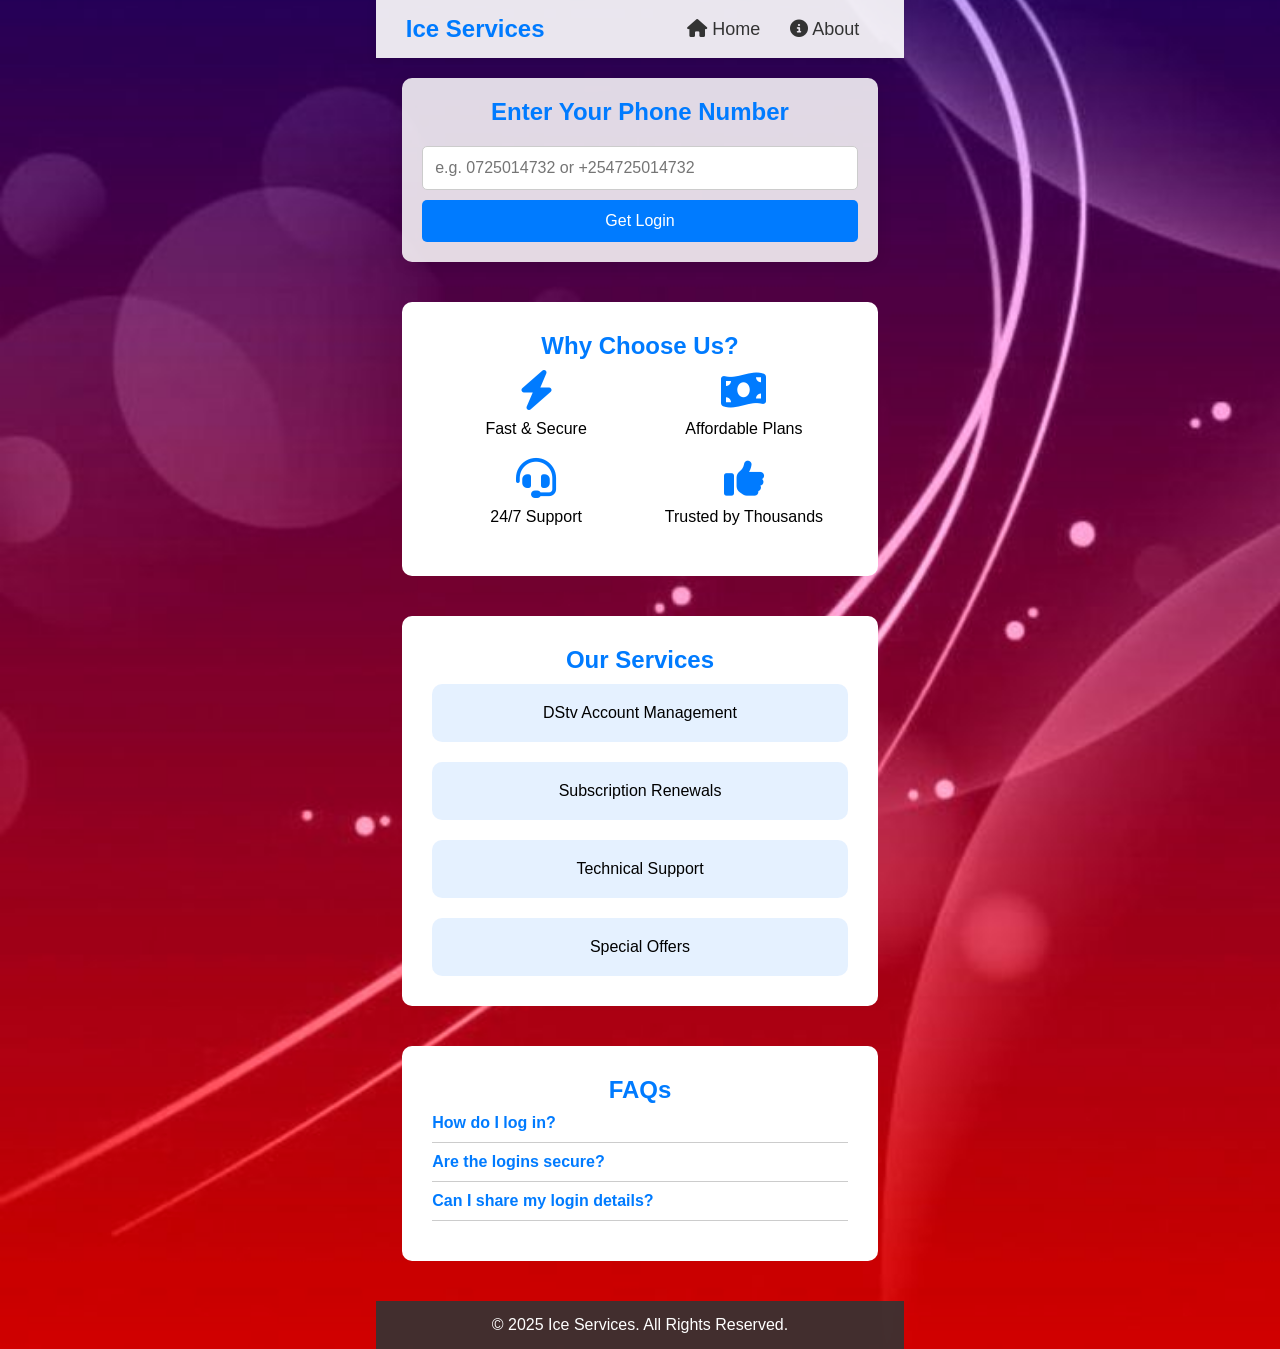
==== index.html @ c4730cdb "Add files via upload" ====
<!DOCTYPE html>
<html lang="en">
<head>
  <meta charset="UTF-8" />
  <meta name="viewport" content="width=device-width, initial-scale=1.0"/>
  <title>Ice Services Login</title>
  <link rel="stylesheet" href="https://cdnjs.cloudflare.com/ajax/libs/font-awesome/6.4.2/css/all.min.css"/>
  <style>
    /* RESET */
    * { margin: 0; padding: 0; box-sizing: border-box; }
    
    /* BODY & GLOBAL SETTINGS */
    html, body {
      height: 100%;
      font-family: Arial, sans-serif;
      background: url('im.gif') no-repeat center center fixed;
      background-size: cover;
      display: flex;
      flex-direction: column;
      align-items: center;
    }
    
    /* NAVBAR */
    .navbar {
      width: 100%;
      max-width: 1200px;
      margin: 0 auto;
      display: flex;
      justify-content: space-between;
      align-items: center;
      background: rgba(255, 255, 255, 0.9);
      padding: 15px 30px;
      box-shadow: 0px 2px 10px rgba(0, 0, 0, 0.1);
    }
    
    .navbar .logo {
      font-size: 24px;
      font-weight: bold;
      color: #007bff;
    }
    
    .navbar ul {
      list-style: none;
      display: flex;
    }
    
    .navbar ul li { margin: 0 15px; }
    
    .navbar ul li a {
      text-decoration: none;
      color: #333;
      font-size: 18px;
      transition: color 0.3s;
    }
    
    .navbar ul li a:hover { color: #007bff; }
    
    /* CONTAINER COMMON STYLE */
    .container {
      margin: 20px auto;
      padding: 20px;
      background: rgba(255,255,255,0.85);
      border-radius: 10px;
      width: 90%;
      max-width: 600px;
      box-shadow: 0 2px 15px rgba(0,0,0,0.1);
      text-align: center;
    }
    
    h2 { color: #007bff; margin-bottom: 10px; }
    
    input, button {
      font-size: 16px;
    }
    
    input {
      width: 100%;
      padding: 12px;
      margin: 10px 0;
      border: 1px solid #ccc;
      border-radius: 5px;
    }
    
    button {
      background: #007bff;
      color: white;
      border: none;
      padding: 12px;
      width: 100%;
      cursor: pointer;
      border-radius: 5px;
      transition: background 0.3s;
    }
    
    button:hover { background: #0056b3; }
    
    /* MESSAGE DISPLAY */
    #responseMessage {
      margin-top: 20px;
      padding: 15px;
      border-radius: 5px;
      display: none;
      white-space: pre-line;
    }
    
    /* WHY CHOOSE US */
    .why-choose {
      margin: 20px auto;
      padding: 30px;
      background: white;
      border-radius: 10px;
      width: 90%;
      max-width: 800px;
      text-align: center;
    }
    
    .features {
      display: flex;
      justify-content: space-around;
      flex-wrap: wrap;
    }
    
    .feature {
      width: 45%;
      margin-bottom: 20px;
      text-align: center;
    }
    
    .feature i {
      font-size: 40px;
      color: #007bff;
      margin-bottom: 10px;
    }
    
    /* OUR SERVICES */
    .services {
      margin: 20px auto;
      padding: 30px;
      background: white;
      border-radius: 10px;
      width: 90%;
      max-width: 800px;
      text-align: center;
    }
    
    .services-grid {
      display: grid;
      grid-template-columns: repeat(auto-fit, minmax(200px, 1fr));
      gap: 20px;
    }
    
    .service-box {
      padding: 20px;
      border-radius: 10px;
      background: rgba(0, 123, 255, 0.1);
      text-align: center;
    }
    
    /* FAQ SECTION */
    .faq {
      margin: 20px auto;
      padding: 30px;
      background: white;
      border-radius: 10px;
      width: 90%;
      max-width: 800px;
      text-align: center;
    }
    
    .faq-item {
      text-align: left;
      margin: 10px 0;
      border-bottom: 1px solid #ccc;
      padding-bottom: 10px;
    }
    
    .faq-question {
      font-weight: bold;
      cursor: pointer;
      color: #007bff;
    }
    
    .faq-answer {
      display: none;
      margin-top: 5px;
      padding-left: 10px;
    }
    
    /* FOOTER */
    .footer {
      background: rgba(51, 51, 51, 0.9);
      color: white;
      text-align: center;
      padding: 15px;
      width: 100%;
      margin-top: 20px;
    }
  </style>
</head>
<body>

  <!-- NAVBAR -->
  <nav class="navbar">
    <div class="logo">Ice Services</div>
    <ul>
      <li><a href="home.html"><i class="fa fa-home"></i> Home</a></li>
      <li><a href="p.html"><i class="fa fa-info-circle"></i> About</a></li>
    </ul>
  </nav>

  <!-- LOGIN BOX -->
  <div class="container">
    <h2>Enter Your Phone Number</h2>
    <form id="loginForm">
      <input type="text" id="phone" name="phone" placeholder="e.g. 0725014732 or +254725014732" required>
      <button type="submit">Get Login</button>
    </form>
    <div id="responseMessage"></div>
  </div>

  <!-- WHY CHOOSE US -->
  <div class="why-choose">
    <h2>Why Choose Us?</h2>
    <div class="features">
      <div class="feature">
        <i class="fa fa-bolt"></i>
        <p>Fast &amp; Secure</p>
      </div>
      <div class="feature">
        <i class="fa fa-money-bill-wave"></i>
        <p>Affordable Plans</p>
      </div>
      <div class="feature">
        <i class="fa fa-headset"></i>
        <p>24/7 Support</p>
      </div>
      <div class="feature">
        <i class="fa fa-thumbs-up"></i>
        <p>Trusted by Thousands</p>
      </div>
    </div>
  </div>

  <!-- OUR SERVICES -->
  <div class="services">
    <h2>Our Services</h2>
    <div class="services-grid">
      <div class="service-box">DStv Account Management</div>
      <div class="service-box">Subscription Renewals</div>
      <div class="service-box">Technical Support</div>
      <div class="service-box">Special Offers</div>
    </div>
  </div>

  <!-- FAQ SECTION -->
  <div class="faq">
    <h2>FAQs</h2>
    <div class="faq-item">
      <p class="faq-question" onclick="toggleFAQ(this)">How do I log in?</p>
      <p class="faq-answer">Enter your phone number to receive your login details via our system.</p>
    </div>
    <div class="faq-item">
      <p class="faq-question" onclick="toggleFAQ(this)">Are the logins secure?</p>
      <p class="faq-answer">Yes, our logins are generated securely and can be reused for 30 days.</p>
    </div>
    <div class="faq-item">
      <p class="faq-question" onclick="toggleFAQ(this)">Can I share my login details?</p>
      <p class="faq-answer">No, sharing of login details is strictly prohibited.</p>
    </div>
  </div>

  <!-- FOOTER -->
  <footer class="footer">
    <p>© 2025 Ice Services. All Rights Reserved.</p>
  </footer>

  <script>
    // Handle login form submission
    document.getElementById('loginForm').addEventListener('submit', function(event) {
      event.preventDefault();
      
      const phone = document.getElementById('phone').value.trim();
      if (phone === '') {
        alert('Please enter your phone number.');
        return;
      }
      
      // Prepare JSON payload
      const payload = { phone: phone };
      
      // Send POST request to backend.php
      fetch('backend.php', {
        method: 'POST',
        headers: { 'Content-Type': 'application/json' },
        body: JSON.stringify(payload)
      })
      .then(response => response.json())
      .then(data => {
        const responseDiv = document.getElementById('responseMessage');
        if (data.status === 'success') {
          responseDiv.style.backgroundColor = '#d4edda';
          responseDiv.style.color = '#155724';
        } else {
          responseDiv.style.backgroundColor = '#f8d7da';
          responseDiv.style.color = '#721c24';
        }
        responseDiv.textContent = data.message;
        responseDiv.style.display = 'block';
      })
      .catch(error => {
        console.error('Error:', error);
        alert('An error occurred. Please try again later.');
      });
    });
    
    // FAQ toggle functionality
    function toggleFAQ(element) {
      const answer = element.nextElementSibling;
      answer.style.display = answer.style.display === 'block' ? 'none' : 'block';
    }
  </script>
</body>
</html>
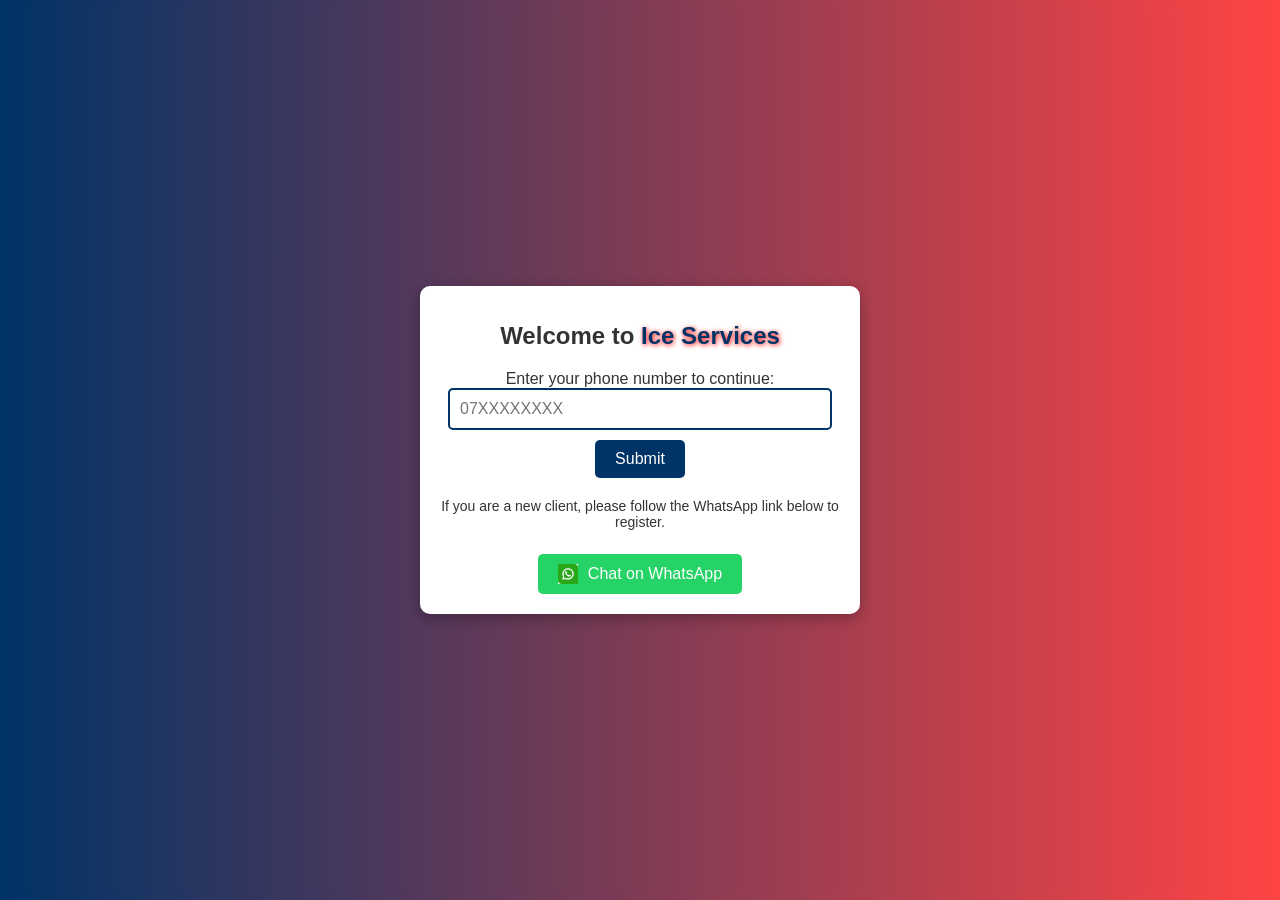
==== commit 0d87085d: "Add files via upload" ====
--- a/index.html
+++ b/index.html
@@ -1,323 +1,28 @@
 <!DOCTYPE html>
 <html lang="en">
 <head>
-  <meta charset="UTF-8" />
-  <meta name="viewport" content="width=device-width, initial-scale=1.0"/>
-  <title>Ice Services Login</title>
-  <link rel="stylesheet" href="https://cdnjs.cloudflare.com/ajax/libs/font-awesome/6.4.2/css/all.min.css"/>
-  <style>
-    /* RESET */
-    * { margin: 0; padding: 0; box-sizing: border-box; }
-    
-    /* BODY & GLOBAL SETTINGS */
-    html, body {
-      height: 100%;
-      font-family: Arial, sans-serif;
-      background: url('im.gif') no-repeat center center fixed;
-      background-size: cover;
-      display: flex;
-      flex-direction: column;
-      align-items: center;
-    }
-    
-    /* NAVBAR */
-    .navbar {
-      width: 100%;
-      max-width: 1200px;
-      margin: 0 auto;
-      display: flex;
-      justify-content: space-between;
-      align-items: center;
-      background: rgba(255, 255, 255, 0.9);
-      padding: 15px 30px;
-      box-shadow: 0px 2px 10px rgba(0, 0, 0, 0.1);
-    }
-    
-    .navbar .logo {
-      font-size: 24px;
-      font-weight: bold;
-      color: #007bff;
-    }
-    
-    .navbar ul {
-      list-style: none;
-      display: flex;
-    }
-    
-    .navbar ul li { margin: 0 15px; }
-    
-    .navbar ul li a {
-      text-decoration: none;
-      color: #333;
-      font-size: 18px;
-      transition: color 0.3s;
-    }
-    
-    .navbar ul li a:hover { color: #007bff; }
-    
-    /* CONTAINER COMMON STYLE */
-    .container {
-      margin: 20px auto;
-      padding: 20px;
-      background: rgba(255,255,255,0.85);
-      border-radius: 10px;
-      width: 90%;
-      max-width: 600px;
-      box-shadow: 0 2px 15px rgba(0,0,0,0.1);
-      text-align: center;
-    }
-    
-    h2 { color: #007bff; margin-bottom: 10px; }
-    
-    input, button {
-      font-size: 16px;
-    }
-    
-    input {
-      width: 100%;
-      padding: 12px;
-      margin: 10px 0;
-      border: 1px solid #ccc;
-      border-radius: 5px;
-    }
-    
-    button {
-      background: #007bff;
-      color: white;
-      border: none;
-      padding: 12px;
-      width: 100%;
-      cursor: pointer;
-      border-radius: 5px;
-      transition: background 0.3s;
-    }
-    
-    button:hover { background: #0056b3; }
-    
-    /* MESSAGE DISPLAY */
-    #responseMessage {
-      margin-top: 20px;
-      padding: 15px;
-      border-radius: 5px;
-      display: none;
-      white-space: pre-line;
-    }
-    
-    /* WHY CHOOSE US */
-    .why-choose {
-      margin: 20px auto;
-      padding: 30px;
-      background: white;
-      border-radius: 10px;
-      width: 90%;
-      max-width: 800px;
-      text-align: center;
-    }
-    
-    .features {
-      display: flex;
-      justify-content: space-around;
-      flex-wrap: wrap;
-    }
-    
-    .feature {
-      width: 45%;
-      margin-bottom: 20px;
-      text-align: center;
-    }
-    
-    .feature i {
-      font-size: 40px;
-      color: #007bff;
-      margin-bottom: 10px;
-    }
-    
-    /* OUR SERVICES */
-    .services {
-      margin: 20px auto;
-      padding: 30px;
-      background: white;
-      border-radius: 10px;
-      width: 90%;
-      max-width: 800px;
-      text-align: center;
-    }
-    
-    .services-grid {
-      display: grid;
-      grid-template-columns: repeat(auto-fit, minmax(200px, 1fr));
-      gap: 20px;
-    }
-    
-    .service-box {
-      padding: 20px;
-      border-radius: 10px;
-      background: rgba(0, 123, 255, 0.1);
-      text-align: center;
-    }
-    
-    /* FAQ SECTION */
-    .faq {
-      margin: 20px auto;
-      padding: 30px;
-      background: white;
-      border-radius: 10px;
-      width: 90%;
-      max-width: 800px;
-      text-align: center;
-    }
-    
-    .faq-item {
-      text-align: left;
-      margin: 10px 0;
-      border-bottom: 1px solid #ccc;
-      padding-bottom: 10px;
-    }
-    
-    .faq-question {
-      font-weight: bold;
-      cursor: pointer;
-      color: #007bff;
-    }
-    
-    .faq-answer {
-      display: none;
-      margin-top: 5px;
-      padding-left: 10px;
-    }
-    
-    /* FOOTER */
-    .footer {
-      background: rgba(51, 51, 51, 0.9);
-      color: white;
-      text-align: center;
-      padding: 15px;
-      width: 100%;
-      margin-top: 20px;
-    }
-  </style>
+    <meta charset="UTF-8">
+    <meta name="viewport" content="width=device-width, initial-scale=1.0">
+    <meta http-equiv="Content-Security-Policy" content="upgrade-insecure-requests">
+    <title>Login - Ice Services</title>
+    <link rel="stylesheet" href="index.css">
+    <script defer src="index.js"></script>
 </head>
 <body>
-
-  <!-- NAVBAR -->
-  <nav class="navbar">
-    <div class="logo">Ice Services</div>
-    <ul>
-      <li><a href="home.html"><i class="fa fa-home"></i> Home</a></li>
-      <li><a href="p.html"><i class="fa fa-info-circle"></i> About</a></li>
-    </ul>
-  </nav>
-
-  <!-- LOGIN BOX -->
-  <div class="container">
-    <h2>Enter Your Phone Number</h2>
-    <form id="loginForm">
-      <input type="text" id="phone" name="phone" placeholder="e.g. 0725014732 or +254725014732" required>
-      <button type="submit">Get Login</button>
-    </form>
-    <div id="responseMessage"></div>
-  </div>
-
-  <!-- WHY CHOOSE US -->
-  <div class="why-choose">
-    <h2>Why Choose Us?</h2>
-    <div class="features">
-      <div class="feature">
-        <i class="fa fa-bolt"></i>
-        <p>Fast &amp; Secure</p>
-      </div>
-      <div class="feature">
-        <i class="fa fa-money-bill-wave"></i>
-        <p>Affordable Plans</p>
-      </div>
-      <div class="feature">
-        <i class="fa fa-headset"></i>
-        <p>24/7 Support</p>
-      </div>
-      <div class="feature">
-        <i class="fa fa-thumbs-up"></i>
-        <p>Trusted by Thousands</p>
-      </div>
+    <div class="container">
+        <h1 class="title">Welcome to <span>Ice Services</span></h1>
+        <div class="login-box">
+            <label for="phone">Enter your phone number to continue:</label>
+            <input type="text" id="phone" placeholder="07XXXXXXXX" maxlength="10">
+            <button onclick="validateLogin()">Submit</button>
+            <p class="error-message" id="error-message"></p>
+        </div>
+        <p class="register-text">
+            If you are a new client, please follow the WhatsApp link below to register.
+        </p>
+        <a href="https://wa.me/254700338057" class="whatsapp-link">
+            <img src="images.png" alt="WhatsApp"> Chat on WhatsApp
+        </a>
     </div>
-  </div>
-
-  <!-- OUR SERVICES -->
-  <div class="services">
-    <h2>Our Services</h2>
-    <div class="services-grid">
-      <div class="service-box">DStv Account Management</div>
-      <div class="service-box">Subscription Renewals</div>
-      <div class="service-box">Technical Support</div>
-      <div class="service-box">Special Offers</div>
-    </div>
-  </div>
-
-  <!-- FAQ SECTION -->
-  <div class="faq">
-    <h2>FAQs</h2>
-    <div class="faq-item">
-      <p class="faq-question" onclick="toggleFAQ(this)">How do I log in?</p>
-      <p class="faq-answer">Enter your phone number to receive your login details via our system.</p>
-    </div>
-    <div class="faq-item">
-      <p class="faq-question" onclick="toggleFAQ(this)">Are the logins secure?</p>
-      <p class="faq-answer">Yes, our logins are generated securely and can be reused for 30 days.</p>
-    </div>
-    <div class="faq-item">
-      <p class="faq-question" onclick="toggleFAQ(this)">Can I share my login details?</p>
-      <p class="faq-answer">No, sharing of login details is strictly prohibited.</p>
-    </div>
-  </div>
-
-  <!-- FOOTER -->
-  <footer class="footer">
-    <p>© 2025 Ice Services. All Rights Reserved.</p>
-  </footer>
-
-  <script>
-    // Handle login form submission
-    document.getElementById('loginForm').addEventListener('submit', function(event) {
-      event.preventDefault();
-      
-      const phone = document.getElementById('phone').value.trim();
-      if (phone === '') {
-        alert('Please enter your phone number.');
-        return;
-      }
-      
-      // Prepare JSON payload
-      const payload = { phone: phone };
-      
-      // Send POST request to backend.php
-      fetch('backend.php', {
-        method: 'POST',
-        headers: { 'Content-Type': 'application/json' },
-        body: JSON.stringify(payload)
-      })
-      .then(response => response.json())
-      .then(data => {
-        const responseDiv = document.getElementById('responseMessage');
-        if (data.status === 'success') {
-          responseDiv.style.backgroundColor = '#d4edda';
-          responseDiv.style.color = '#155724';
-        } else {
-          responseDiv.style.backgroundColor = '#f8d7da';
-          responseDiv.style.color = '#721c24';
-        }
-        responseDiv.textContent = data.message;
-        responseDiv.style.display = 'block';
-      })
-      .catch(error => {
-        console.error('Error:', error);
-        alert('An error occurred. Please try again later.');
-      });
-    });
-    
-    // FAQ toggle functionality
-    function toggleFAQ(element) {
-      const answer = element.nextElementSibling;
-      answer.style.display = answer.style.display === 'block' ? 'none' : 'block';
-    }
-  </script>
 </body>
 </html>
--- a/index.css
+++ b/index.css
@@ -0,0 +1,111 @@
+body {
+    font-family: Arial, sans-serif;
+    background: linear-gradient(to right, #003366, #ff4444);
+    color: white;
+    text-align: center;
+    margin: 0;
+    padding: 0;
+    height: 100vh;
+    display: flex;
+    justify-content: center;
+    align-items: center;
+}
+
+.container {
+    width: 90%;
+    max-width: 400px;
+    background: white;
+    padding: 20px;
+    border-radius: 10px;
+    box-shadow: 0 4px 15px rgba(0, 0, 0, 0.3);
+    color: #333;
+    position: absolute;
+    top: 50%;
+    left: 50%;
+    transform: translate(-50%, -50%);
+}
+
+.title {
+    font-size: 24px;
+    font-weight: bold;
+    animation: fadeIn 2s;
+}
+
+.title span {
+    color: #003366;
+    text-shadow: 1px 1px 5px red;
+}
+
+.login-box {
+    margin-top: 20px;
+}
+
+input {
+    width: 90%;
+    padding: 10px;
+    border: 2px solid #003366;
+    border-radius: 5px;
+    font-size: 16px;
+}
+
+button {
+    margin-top: 10px;
+    padding: 10px 20px;
+    background: #003366;
+    color: white;
+    border: none;
+    border-radius: 5px;
+    cursor: pointer;
+    font-size: 16px;
+    transition: 0.3s;
+}
+
+button:hover {
+    background: #ff4444;
+}
+
+.error-message {
+    color: red;
+    margin-top: 10px;
+}
+
+.register-text {
+    margin-top: 20px;
+    font-size: 14px;
+}
+
+.whatsapp-link {
+    display: inline-flex;
+    align-items: center;
+    background: #25D366;
+    color: white;
+    padding: 10px 20px;
+    border-radius: 5px;
+    text-decoration: none;
+    font-size: 16px;
+    margin-top: 10px;
+}
+
+.whatsapp-link img {
+    width: 20px;
+    height: 20px;
+    margin-right: 10px;
+}
+
+/* Background Blur */
+body::before {
+    content: "";
+    position: fixed;
+    top: 0;
+    left: 0;
+    width: 100%;
+    height: 100%;
+    backdrop-filter: blur(5px);
+    z-index: -1;
+}
+
+/* Animations */
+@keyframes fadeIn {
+    from { opacity: 0; }
+    to { opacity: 1; }
+}
